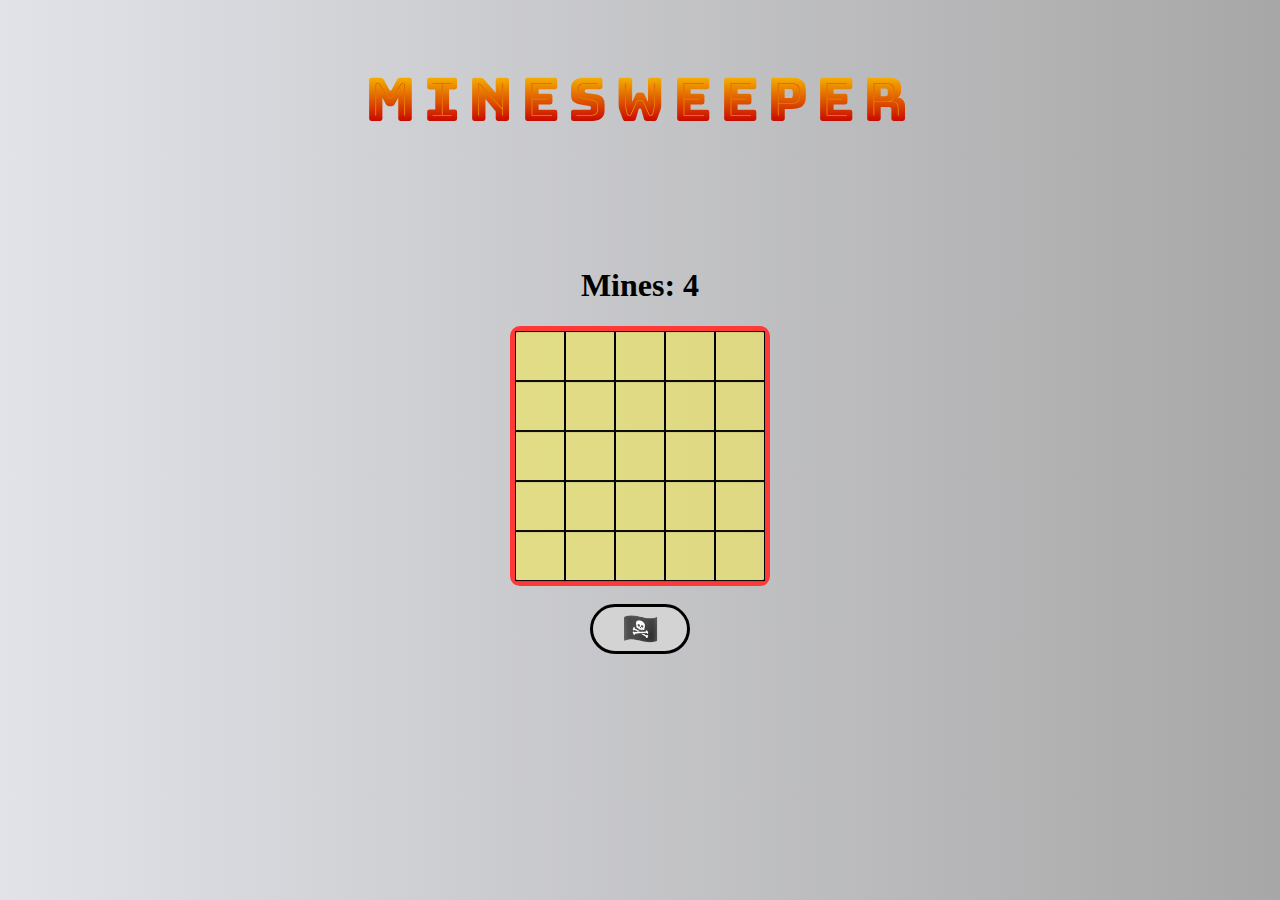
==== Minesweeper/index2.html @ 8a4172af "v1.0" ====
<!DOCTYPE html>
<html>
    <head>
        <title>Minesweeper</title>
        <link rel="stylesheet" href="minesweeper.css">
        <script src="minesweeper.js"></script>
        <link rel="icon" href="red-flag.png" type="image/x-icon">

    </head>

    <body>
        <p class="text3">Minesweeper</p>
        <div class="boardpos">
        <h1 id="gameover">Mines: <span id="mines-count">0</span></h1>
        <div id="board"></div>
        <br>
        <button id="flag-button">🏴‍☠️</button>
        </div>
        
    </body>
</html>
---- Minesweeper/minesweeper.css ----
@import url('https://fonts.googleapis.com/css?family=Honk:400'); 
@import url('https://fonts.googleapis.com/css?family=Bungee+Spice:400'); 

body {
    font-weight: bold;
    text-align: center;
    background: linear-gradient(to right, #e2e3e9, #a7a7a7);
}

.header {
    text-align: center;
    position: absolute;
    inset-block-start: 50%;
    inset-inline-start: 50%;
    transform: translate(-50%,-50%);
}

.header span{
    text-transform: uppercase;
    display: block;
}

.text1{
    font-family: 'Bungee Spice';
    color: black;
    font-size: 60px;
    font-weight: 700;
    letter-spacing: 8px;
    margin-block-end: 20px;
    background:  linear-gradient(to right, #d4d4d8, #bebaba);
    position: relative;
    animation: text 3s 1;
}

.text2{
    font-size: 30px;
    color: white;
    font-family: 'honk';
}

@keyframes text {
    0%{
        margin-block-end: -40px;
    }
    30%{
        letter-spacing:25px;
        margin-block-end: -40px;

    }
    85%{
        letter-spacing:8px;
        margin-block-end: -40px;

    }
}

.text3{
    font-family: 'Bungee Spice';
    color: black;
    font-size: 60px;
    font-weight: 700;
    letter-spacing: 8px;
    margin-block-end: 20px;
    position: relative;
}

.boardpos {
    text-align: center;
    position: absolute;
    inset-block-start: 50%;
    inset-inline-start: 50%;
    transform: translate(-50%,-50%);
}

#board {
    inline-size: 250px;
    block-size: 250px;
    border: 5px solid rgb(255, 56, 56);
    background-color: rgba(238, 229, 97, 0.658) ;
    border-radius: 10px;

    margin: 0 auto;
    display: flex;
    flex-wrap: wrap;
}

#board div {
    inline-size: 48px;
    block-size: 48px;
    border: 1px solid rgb(0, 0, 0);

    
    font-size: 30px;
    display: flex;
    justify-content: center;
    align-items: center;
}

.tile-clicked {
    background-color: darkgrey;
}

.x1 {
    color: blue;
}

.x2 {
    color: green;
}

.x3 {
    color: red;
}

.x4 {
    color: navy;
}

#flag-button {
    inline-size: 100px;
    block-size: 50px;
    font-size: 30px;
    background-color: lightgray;
    border:solid black;
    border-radius: 100px;
}
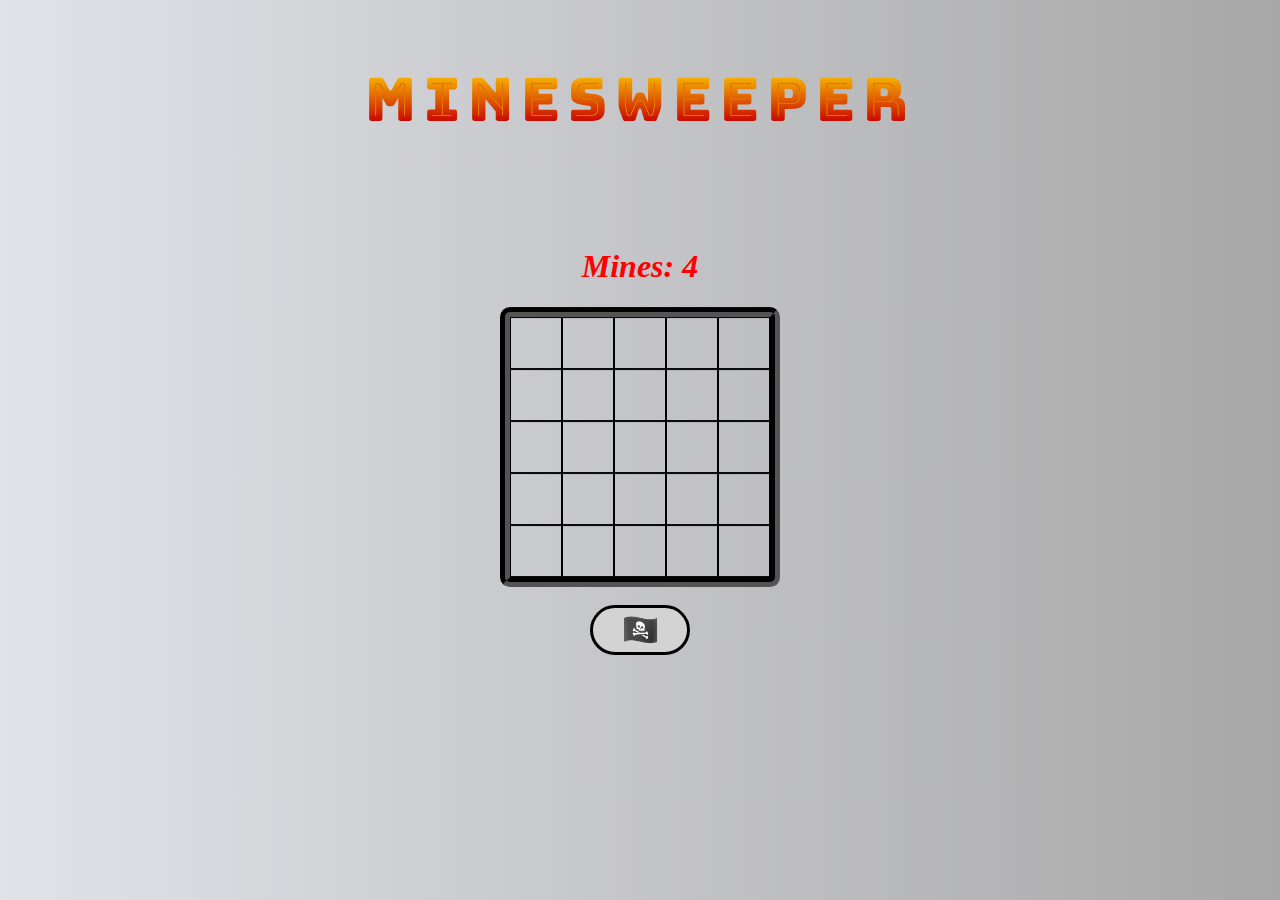
==== commit 694ec9d4: "v1.1" ====
--- a/Minesweeper/index2.html
+++ b/Minesweeper/index2.html
@@ -14,7 +14,7 @@
         <h1 id="gameover">Mines: <span id="mines-count">0</span></h1>
         <div id="board"></div>
         <br>
-        <button id="flag-button">🏴‍☠️</button>
+        <button id="flag-button">🏴‍☠️</button><br><br>
         </div>
         
     </body>
--- a/Minesweeper/minesweeper.css
+++ b/Minesweeper/minesweeper.css
@@ -73,10 +73,10 @@
 }
 
 #board {
-    inline-size: 250px;
-    block-size: 250px;
-    border: 5px solid rgb(255, 56, 56);
-    background-color: rgba(238, 229, 97, 0.658) ;
+    inline-size: 260px;
+    block-size: 260px;
+    border: 10px groove  rgb(0, 0, 0);
+    background-color: rgba(238, 229, 97, 0) ;
     border-radius: 10px;
 
     margin: 0 auto;
@@ -85,9 +85,10 @@
 }
 
 #board div {
-    inline-size: 48px;
-    block-size: 48px;
+    inline-size: 50px;
+    block-size: 50px;
     border: 1px solid rgb(0, 0, 0);
+    cursor: pointer;
 
     
     font-size: 30px;
@@ -123,4 +124,11 @@
     background-color: lightgray;
     border:solid black;
     border-radius: 100px;
-}+    cursor:pointer;
+}
+
+.boardpos h1{
+    color: red;
+    font-family: cursive;
+    font-style: oblique;
+}
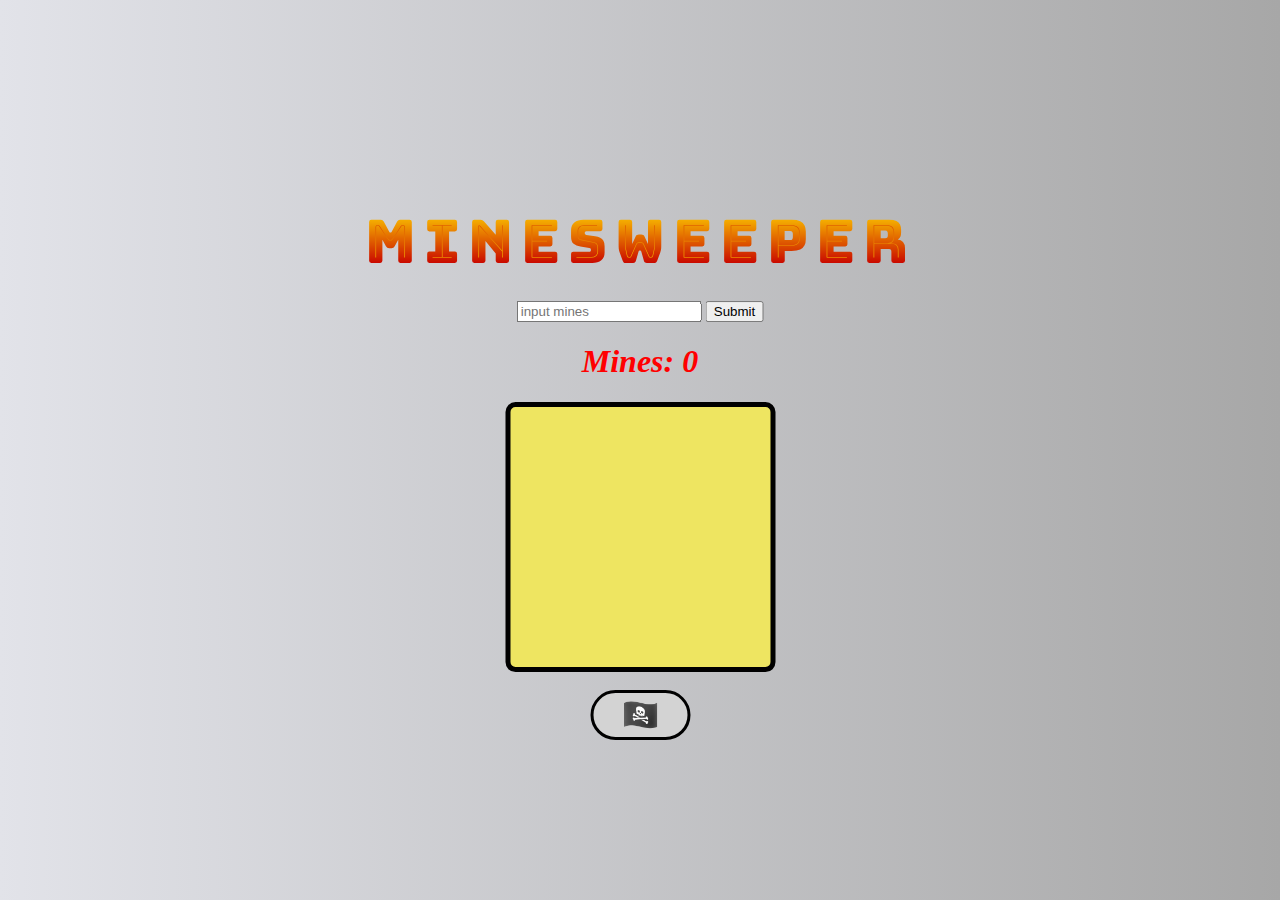
==== commit ad06448f: "v1.1" ====
--- a/Minesweeper/index2.html
+++ b/Minesweeper/index2.html
@@ -9,8 +9,10 @@
     </head>
 
     <body>
-        <p class="text3">Minesweeper</p>
+     
         <div class="boardpos">
+            <p class="text3">Minesweeper</p>
+            <input type="number" id="value"  placeholder="input mines" > <input type="submit" id="submitbtn">
         <h1 id="gameover">Mines: <span id="mines-count">0</span></h1>
         <div id="board"></div>
         <br>
--- a/Minesweeper/minesweeper.css
+++ b/Minesweeper/minesweeper.css
@@ -75,8 +75,8 @@
 #board {
     inline-size: 260px;
     block-size: 260px;
-    border: 10px groove  rgb(0, 0, 0);
-    background-color: rgba(238, 229, 97, 0) ;
+    border: 5px solid  rgb(0, 0, 0);
+    background-color: rgb(238, 229, 97) ;
     border-radius: 10px;
 
     margin: 0 auto;
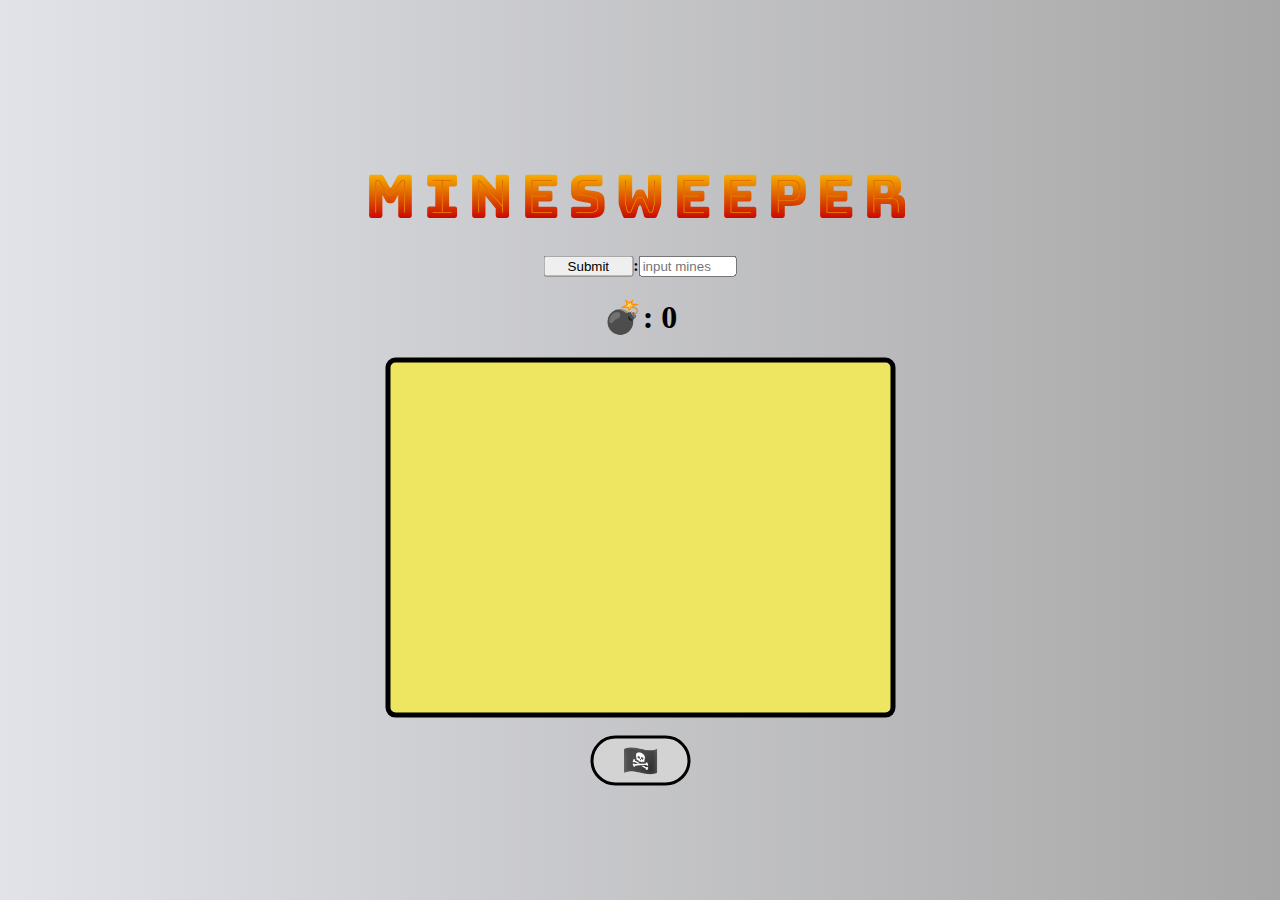
==== commit db876212: "v1.2" ====
--- a/Minesweeper/index2.html
+++ b/Minesweeper/index2.html
@@ -12,8 +12,8 @@
      
         <div class="boardpos">
             <p class="text3">Minesweeper</p>
-            <input type="number" id="value"  placeholder="input mines" > <input type="submit" id="submitbtn">
-        <h1 id="gameover">Mines: <span id="mines-count">0</span></h1>
+            <input type="submit" id="submitbtn">:<input type="number" id="value"  placeholder="input mines" >
+        <h1 id="gameover">💣: <span id="mines-count">0</span></h1>
         <div id="board"></div>
         <br>
         <button id="flag-button">🏴‍☠️</button><br><br>
--- a/Minesweeper/minesweeper.css
+++ b/Minesweeper/minesweeper.css
@@ -5,6 +5,7 @@
     font-weight: bold;
     text-align: center;
     background: linear-gradient(to right, #e2e3e9, #a7a7a7);
+    overflow: hidden;
 }
 
 .header {
@@ -73,8 +74,8 @@
 }
 
 #board {
-    inline-size: 260px;
-    block-size: 260px;
+    inline-size: 500px;
+    block-size: 350px;
     border: 5px solid  rgb(0, 0, 0);
     background-color: rgb(238, 229, 97) ;
     border-radius: 10px;
@@ -85,8 +86,8 @@
 }
 
 #board div {
-    inline-size: 50px;
-    block-size: 50px;
+    inline-size: 48px;
+    block-size: 33px;
     border: 1px solid rgb(0, 0, 0);
     cursor: pointer;
 
@@ -102,20 +103,37 @@
 }
 
 .x1 {
-    color: blue;
+    color: rgb(255, 0, 0);
 }
 
 .x2 {
-    color: green;
+    color: rgb(128, 73, 0);
 }
 
 .x3 {
-    color: red;
+    color: rgb(238, 255, 0);
 }
 
 .x4 {
+    color: rgb(0, 128, 11);
+}
+
+.x5 {
+    color: rgb(0, 128, 107);
+}
+
+.x6 {
     color: navy;
 }
+
+.x7 {
+    color: rgb(77, 0, 128);
+}
+
+.x8 {
+    color: rgb(128, 0, 32);
+}
+
 
 #flag-button {
     inline-size: 100px;
@@ -128,7 +146,9 @@
 }
 
 .boardpos h1{
-    color: red;
-    font-family: cursive;
-    font-style: oblique;
+    color: rgb(0, 0, 0);
 }
+
+input{
+    inline-size: 90px;
+}